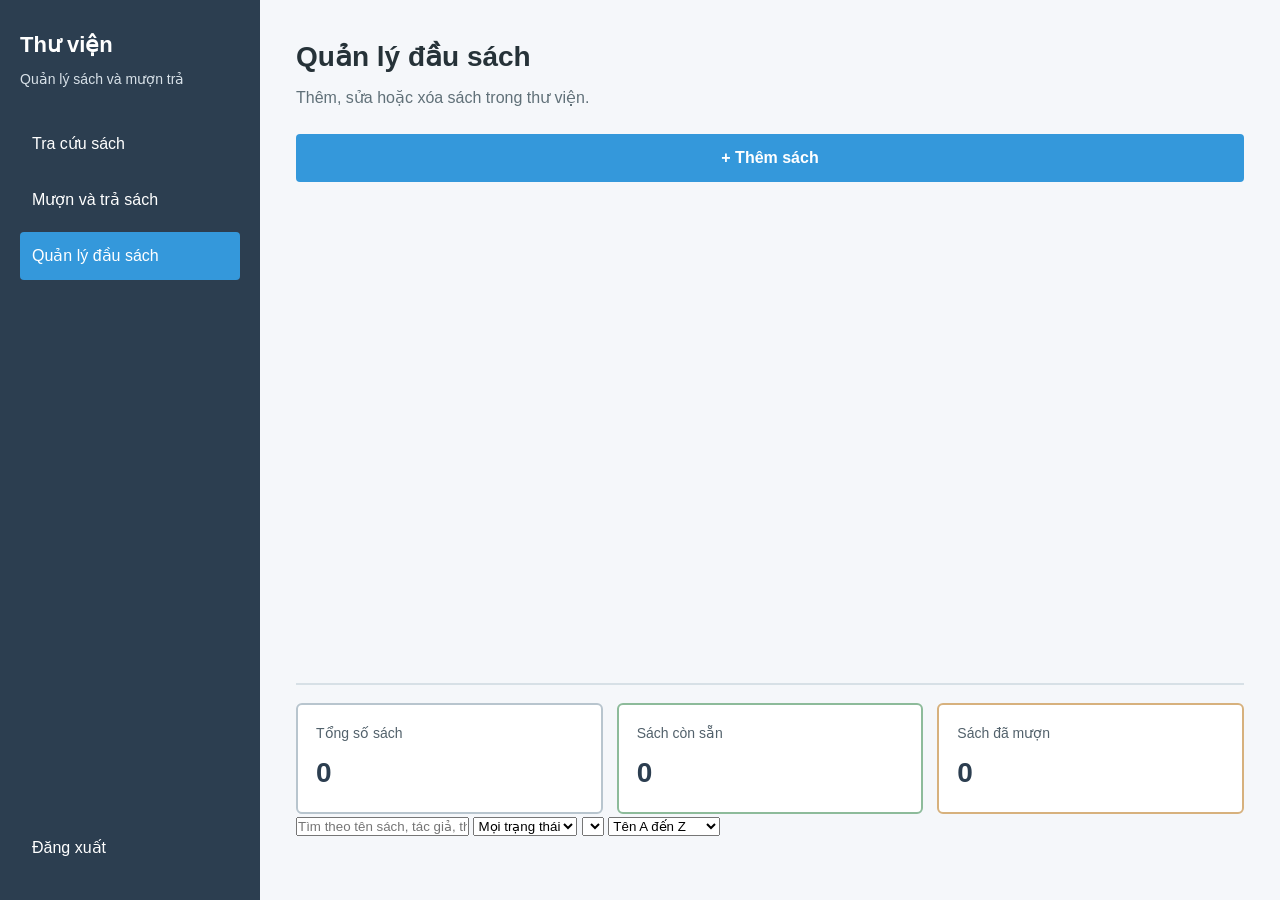
==== admin.html @ 0402d51b "Update admin.html" ====
<!DOCTYPE html>
<html lang="vi">
<head>
    <meta charset="UTF-8">
    <meta name="viewport" content="width=device-width, initial-scale=1.0">
    <title>Quản lý đầu sách - Thư viện</title>
    <link rel="stylesheet" href="css/admin.css">
</head>
<body>
    <main class="page">
        <aside class="sidebar">
            <h2>Thư viện</h2>
            <p class="sidebar-description">Quản lý sách và mượn trả</p>
            <nav>
                <a href="catalog.html" class="nav-link">Tra cứu sách</a>
                <a href="borrow-and-return.html" class="nav-link">Mượn và trả sách</a>
                <a href="admin.html" class="nav-link active">Quản lý đầu sách</a>
            </nav>
            <a href="index.html" class="nav-link logout-link" id="logoutLink">Đăng xuất</a>
        </aside>
        <section class="content">
            <div class="page-head">
                <div>
                    <h1>Quản lý đầu sách</h1>
                    <p class="intro">Thêm, sửa hoặc xóa sách trong thư viện.</p>
                </div>
                <button type="button" class="primary-button" id="addButton">+ Thêm sách</button>
            </div>
            <section class="book-summary" aria-label="Thống kê sách">
                <div class="summary-box"><span class="summary-label">Tổng số sách</span><strong id="totalBooks">0</strong></div>
                <div class="summary-box available-box"><span class="summary-label">Sách còn sẵn</span><strong id="availableBooks">0</strong></div>
                <div class="summary-box borrowed-box"><span class="summary-label">Sách đã mượn</span><strong id="borrowedBooks">0</strong></div>
            </section>
            <section class="toolbar" aria-label="Tìm kiếm và lọc">
                <input type="text" id="searchInput" placeholder="Tìm theo tên sách, tác giả, thể loại, nhà xuất bản" aria-label="Tìm sách">
                <select id="statusFilter" aria-label="Lọc theo trạng thái">
                    <option value="">Mọi trạng thái</option>
                    <option value="Còn sách">Còn sách</option>
                    <option value="Đang mượn">Đang mượn</option>
                </select>
                <select id="categoryFilter" aria-label="Lọc theo thể loại"></select>
                <select id="sortSelect" aria-label="Sắp xếp">
                    <option value="az">Tên A đến Z</option>
                    <option value="za">Tên Z đến A</option>
                    <option value="new">Mới thêm trước</option>
                </select>
            </section>
            <p id="resultCount" class="result-count"></p>
            <section id="bookGrid" class="book-grid"></section>
        </section>
    </main>

    <div class="overlay" id="overlay" hidden>
        <aside class="drawer" role="dialog" aria-modal="true" aria-labelledby="formTitle">
            <form id="bookForm" novalidate>
                <header class="drawer-head">
                    <h2 id="formTitle">Thêm sách mới</h2>
                    <button type="button" class="close-button" id="closeButton" aria-label="Đóng">×</button>
                </header>
                <div class="drawer-body">
                    <h3 class="section-title">Thông tin chính</h3>
                    <div class="form-group"><label for="field-title">Tên sách *</label><input type="text" id="field-title" autocomplete="off"></div>
                    <div class="form-group"><label for="field-author">Tác giả *</label><input type="text" id="field-author" autocomplete="off"></div>
                    <div class="form-group"><label for="field-category">Thể loại *</label><input type="text" id="field-category" list="categoryList" autocomplete="off"><datalist id="categoryList"></datalist></div>
                    <h3 class="section-title">Xuất bản</h3>
                    <div class="form-row">
                        <div class="form-group"><label for="field-publisher">Nhà xuất bản</label><input type="text" id="field-publisher" autocomplete="off"></div>
                        <div class="form-group"><label for="field-year">Năm xuất bản</label><input type="text" id="field-year" inputmode="numeric" autocomplete="off"></div>
                    </div>
                    <h3 class="section-title">Lưu trữ và mô tả</h3>
                    <div class="form-group"><label for="field-shelf">Vị trí kệ sách</label><input type="text" id="field-shelf" autocomplete="off"></div>
                    <div class="form-group"><label for="field-description">Mô tả ngắn</label><textarea id="field-description" rows="3"></textarea></div>
                    <p id="formMessage" class="form-message" role="alert"></p>
                </div>
                <footer class="drawer-foot">
                    <button type="button" class="secondary-button" id="cancelButton">Hủy</button>
                    <button type="submit" class="primary-button" id="saveButton">Thêm sách</button>
                </footer>
            </form>
        </aside>
    </div>
    <div class="toast" id="toast" role="status" hidden></div>
    <script src="js/admin.js"></script>
</body>
</html>
---- css/admin.css ----
* {
    box-sizing: border-box;
    margin: 0;
    padding: 0;
}
body {
    font-family: Arial, sans-serif;
    color: #263238;
    background-color: #f5f7fa;
    line-height: 1.5;
}

.page {
    display: flex;
    min-height: 100vh;
}
.sidebar {
    display: flex;
    flex-direction: column;
    min-height: 100vh;
    width: 260px;
    flex-shrink: 0;
    padding: 28px 20px;
    background-color: #2c3e50;
    color: white;
}
.sidebar h2 {
    margin-bottom: 8px;
    font-size: 22px;
}
.sidebar-description {
    margin-bottom: 30px;
    color: #d8e1e8;
    font-size: 14px;
}
.sidebar nav {
    display: flex;
    flex-direction: column;
    gap: 8px;
}
.nav-link {
    display: block;
    padding: 12px;
    border-radius: 4px;
    color: white;
    text-decoration: none;
}
.logout-link {
    margin-top: auto;
}
.nav-link:hover,
.nav-link.active {
    background-color: #3498db;
}
.content {
    display: flex;
    flex: 1;
    flex-direction: column;
    min-width: 0;
    min-height: 100vh;
    padding: 36px;
}
.content h1 {
    margin-bottom: 8px;
    font-size: 28px;
}
.intro {
    margin-bottom: 24px;
    color: #607078;
}

.admin-layout {
    display: grid;
    grid-template-columns: minmax(260px, 0.85fr) minmax(0, 1.75fr);
    align-items: start;
    gap: 20px;
    width: 100%;
    margin-bottom: 20px;
}

.panel {
    min-width: 0;
    padding: 20px;
    border: 2px solid #b8c5ce;
    border-radius: 6px;
    background-color: #ffffff;
}
.panel-title {
    margin-bottom: 18px;
    padding-bottom: 12px;
    border-bottom: 1px solid #d7e0e6;
    color: #2c3e50;
    font-size: 19px;
    font-weight: 700;
}
.panel label {
    display: block;
    margin-bottom: 7px;
    color: #52616b;
    font-size: 14px;
    font-weight: 700;
}
.panel input[type="text"] {
    display: block;
    width: 100%;
    min-width: 0;
    padding: 11px 12px;
    border: 1px solid #cbd3d8;
    border-radius: 4px;
    background-color: #ffffff;
    color: #263238;
    font: inherit;
    font-size: 15px;
}
.panel input[type="text"]:focus {
    outline: 2px solid #a8d5f0;
    border-color: #3498db;
}

.form-panel {
    position: sticky;
    top: 20px;
}
.form-panel.is-editing {
    border-color: #3498db;
}
.form-group {
    margin-bottom: 16px;
}
.form-actions {
    display: flex;
    flex-direction: column;
    gap: 10px;
    margin-top: 20px;
}
.primary-button,
.secondary-button {
    display: block;
    width: 100%;
    padding: 12px 16px;
    border: 0;
    border-radius: 4px;
    font: inherit;
    font-weight: 700;
    cursor: pointer;
    transition: background-color 0.15s ease-in-out;
}
.primary-button {
    background-color: #3498db;
    color: #ffffff;
}
.primary-button:hover {
    background-color: #2980b9;
}
.secondary-button {
    background-color: #edf1f4;
    color: #2c3e50;
}
.secondary-button:hover {
    background-color: #dde4e9;
}
.secondary-button[hidden] {
    display: none;
}
.primary-button:focus-visible,
.secondary-button:focus-visible,
.action-button:focus-visible {
    outline: 2px solid #2c3e50;
    outline-offset: 2px;
}
.form-message {
    min-height: 24px;
    margin-top: 14px;
    font-size: 14px;
}
.form-message.success {
    color: #276738;
}
.form-message.error {
    color: #b03a2e;
}

.result-count {
    margin: 14px 0 12px;
    color: #52616b;
    font-size: 14px;
}

.table-wrapper {
    width: 100%;
    overflow-x: auto;
}
table {
    width: 100%;
    min-width: 560px;
    border-collapse: collapse;
    color: #53636d;
    text-align: left;
    font-size: 14px;
}
thead {
    background-color: #edf1f4;
    color: #2c3e50;
}
th {
    padding: 12px 10px;
    border-bottom: 2px solid #d7e0e6;
    font-size: 12px;
    font-weight: 700;
    letter-spacing: 0.025em;
    white-space: nowrap;
}
td {
    padding: 12px 10px;
    border-bottom: 1px solid #e0e6ea;
    vertical-align: middle;
}
tbody tr:last-child td {
    border-bottom: 0;
}
tbody tr:hover td {
    background-color: #f7fafc;
}
tbody tr.is-editing-row td {
    background-color: #eaf5fd;
}
.cell-strong {
    color: #2c3e50;
    font-weight: 700;
}
.empty-row {
    padding: 22px 12px;
    color: #71808a;
    text-align: center;
    font-size: 13px;
    font-style: italic;
}
.book-status {
    display: inline-block;
    padding: 4px 8px;
    border-radius: 3px;
    background-color: #e8f5e9;
    color: #276738;
    font-size: 13px;
    white-space: nowrap;
}
.book-status.unavailable {
    background-color: #fff0e8;
    color: #9b4b1d;
}
.action-cell {
    white-space: nowrap;
}
.action-button {
    padding: 7px 10px;
    margin-right: 6px;
    border: 0;
    border-radius: 4px;
    font: inherit;
    font-size: 12px;
    font-weight: 700;
    white-space: nowrap;
    cursor: pointer;
}
.edit-button {
    background-color: #3498db;
    color: #ffffff;
}
.edit-button:hover {
    background-color: #2980b9;
}
.delete-button {
    background-color: #fdecea;
    color: #b03a2e;
}
.delete-button:hover {
    background-color: #f8d4cf;
}

.book-summary {
    display: grid;
    grid-template-columns: repeat(3, minmax(0, 1fr));
    gap: 14px;
    width: 100%;
    margin-top: auto;
    padding-top: 18px;
    border-top: 2px solid #d7e0e6;
}
.summary-box {
    display: flex;
    flex-direction: column;
    gap: 8px;
    padding: 18px;
    border: 2px solid #b8c5ce;
    border-radius: 6px;
    background-color: #ffffff;
}
.summary-label {
    color: #52616b;
    font-size: 14px;
}
.summary-box strong {
    color: #2c3e50;
    font-size: 28px;
}
.available-box {
    border-color: #8dbb9a;
}
.borrowed-box {
    border-color: #d7b17d;
}

@media (max-width: 1050px) {
    .admin-layout {
        grid-template-columns: minmax(0, 1fr);
    }
    .form-panel {
        position: static;
    }
}
@media (max-width: 760px) {
    .page {
        flex-direction: column;
    }
    .sidebar {
        min-height: auto;
        width: 100%;
        padding: 20px;
    }
    .sidebar-description {
        margin-bottom: 16px;
    }
    .sidebar nav {
        flex-direction: row;
        flex-wrap: wrap;
    }
    .content {
        min-height: auto;
        padding: 22px 16px;
    }
    .panel {
        padding: 16px;
    }
    .panel-title {
        font-size: 18px;
    }
    .book-summary {
        grid-template-columns: 1fr;
    }
}
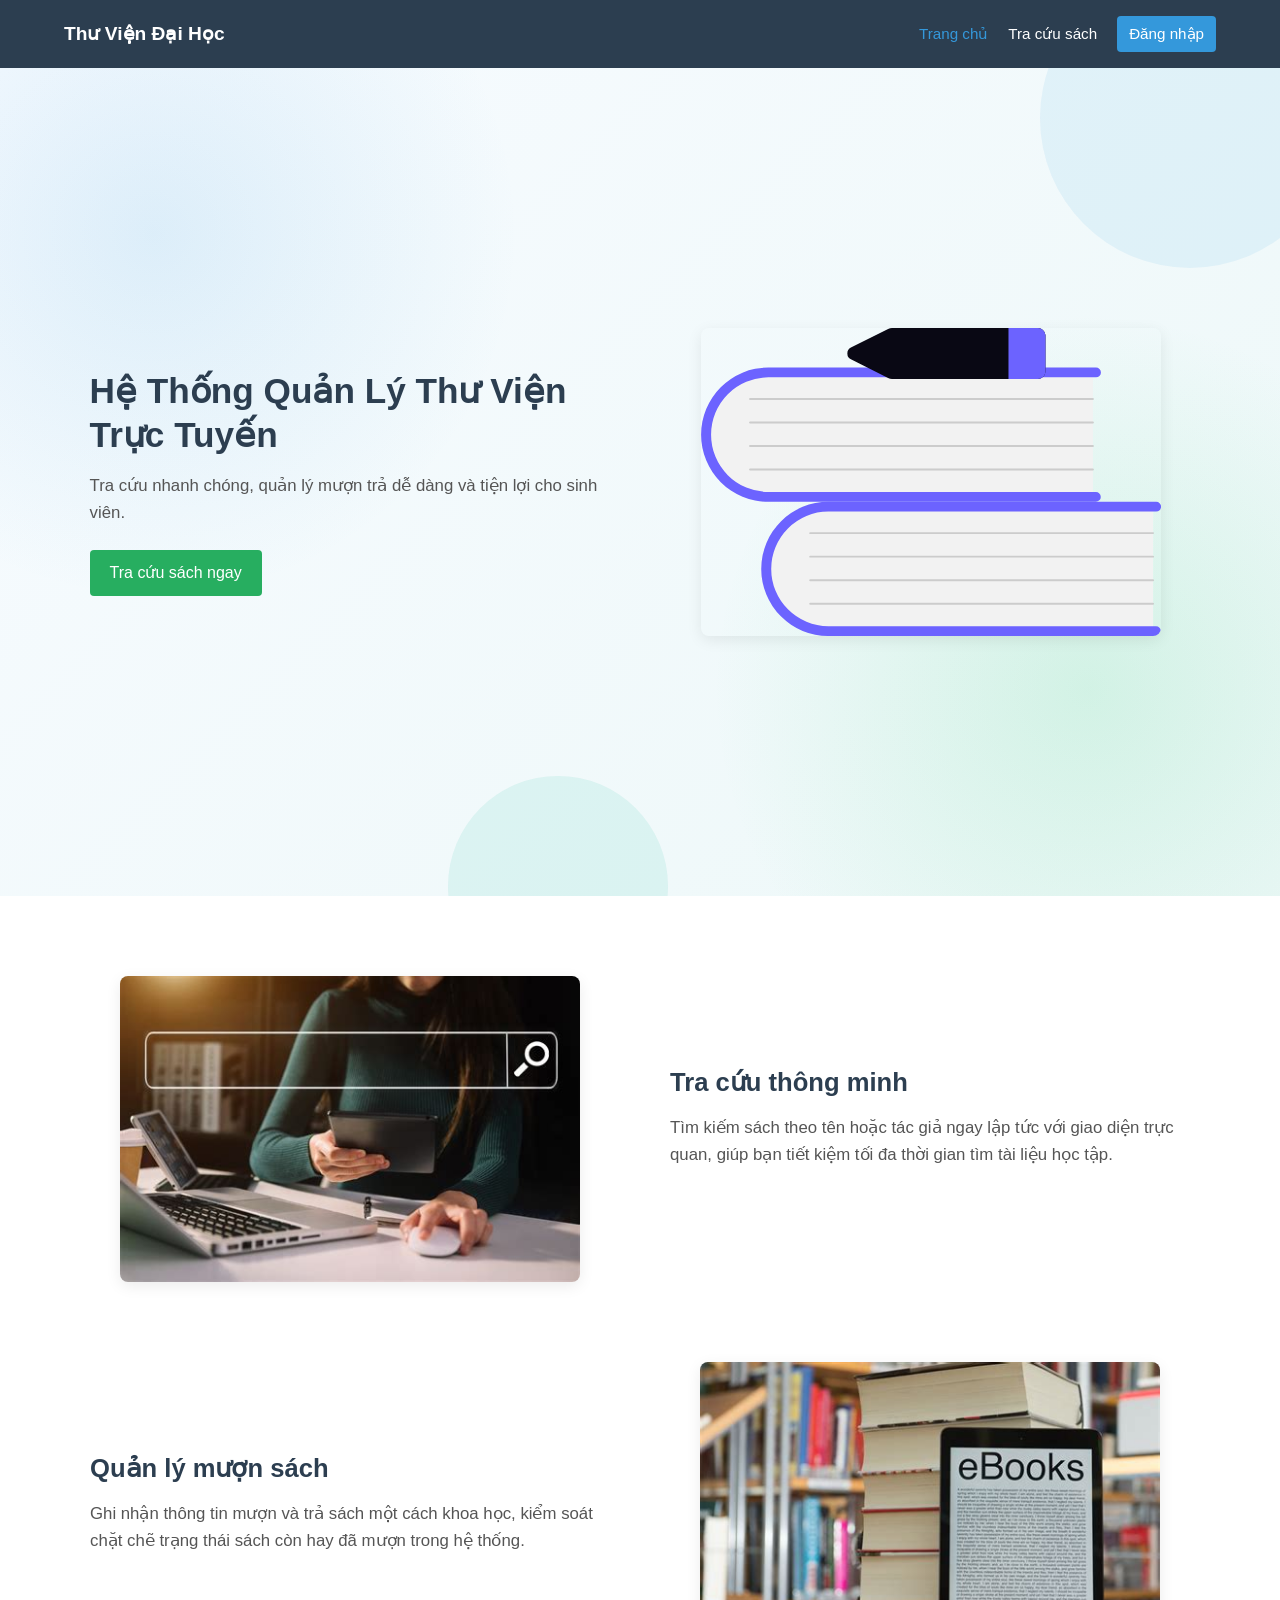
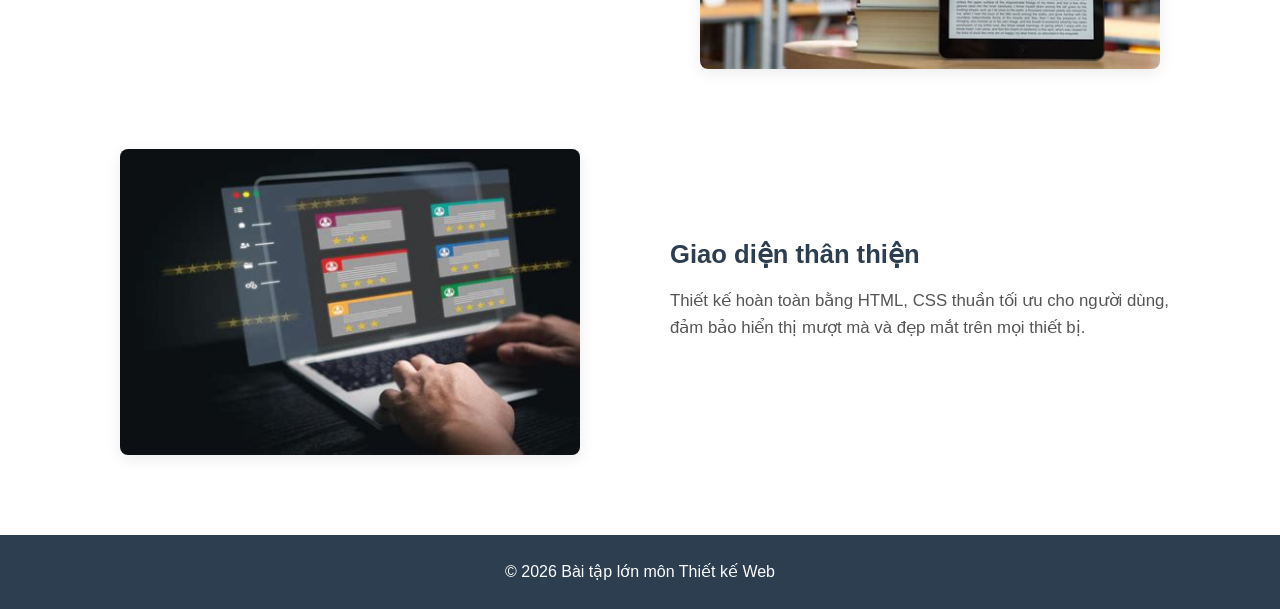
==== commit d46c838c: "Clean" ====
--- a/admin.html
+++ b/admin.html
@@ -49,7 +49,6 @@
             <section id="bookGrid" class="book-grid"></section>
         </section>
     </main>
-
     <div class="overlay" id="overlay" hidden>
         <aside class="drawer" role="dialog" aria-modal="true" aria-labelledby="formTitle">
             <form id="bookForm" novalidate>
--- a/css/admin.css
+++ b/css/admin.css
@@ -1,350 +1,91 @@
-* {
-    box-sizing: border-box;
-    margin: 0;
-    padding: 0;
+* { box-sizing: border-box; margin: 0; padding: 0; }
+body { font-family: Arial, sans-serif; color: #263238; background-color: #f5f7fa; line-height: 1.5; }
+[hidden] { display: none !important; }
+.page { display: flex; min-height: 100vh; }
+.sidebar { display: flex; flex-direction: column; min-height: 100vh; width: 260px; flex-shrink: 0; padding: 28px 20px; background-color: #2c3e50; color: white; }
+.sidebar h2 { margin-bottom: 8px; font-size: 22px; }
+.sidebar-description { margin-bottom: 30px; color: #d8e1e8; font-size: 14px; }
+.sidebar nav { display: flex; flex-direction: column; gap: 8px; }
+.nav-link { display: block; padding: 12px; border-radius: 4px; color: white; text-decoration: none; }
+.logout-link { margin-top: auto; }
+.nav-link:hover, .nav-link.active { background-color: #3498db; }
+.content { flex: 1; min-width: 0; padding: 36px; }
+.page-head { display: flex; align-items: flex-start; justify-content: space-between; gap: 16px; margin-bottom: 24px; }
+.content h1 { margin-bottom: 8px; font-size: 28px; }
+.intro { color: #607078; }
+
+.primary-button, .secondary-button { padding: 11px 18px; border: 0; border-radius: 4px; font: inherit; font-weight: 700; cursor: pointer; transition: background-color 0.15s ease-in-out; white-space: nowrap; }
+.primary-button { background-color: #3498db; color: #fff; }
+.primary-button:hover { background-color: #2980b9; }
+.secondary-button { background-color: #edf1f4; color: #2c3e50; }
+.secondary-button:hover { background-color: #dde4e9; }
+button:focus-visible, a:focus-visible { outline: 2px solid #2c3e50; outline-offset: 2px; }
+
+.book-summary { display: grid; grid-template-columns: repeat(3, minmax(0, 1fr)); gap: 14px; margin-bottom: 20px; }
+.summary-box { display: flex; flex-direction: column; gap: 6px; padding: 16px 18px; border: 2px solid #b8c5ce; border-radius: 6px; background-color: #fff; }
+.summary-label { color: #52616b; font-size: 14px; }
+.summary-box strong { color: #2c3e50; font-size: 26px; }
+.available-box { border-color: #8dbb9a; }
+.borrowed-box { border-color: #d7b17d; }
+
+.toolbar { display: grid; grid-template-columns: minmax(0, 2fr) repeat(3, minmax(0, 1fr)); gap: 12px; padding: 14px; border: 2px solid #b8c5ce; border-radius: 6px; background-color: #fff; }
+input[type="text"], select, textarea { width: 100%; padding: 11px 12px; border: 1px solid #cbd3d8; border-radius: 4px; background-color: #fff; color: #263238; font: inherit; font-size: 15px; }
+textarea { resize: vertical; }
+input:focus, select:focus, textarea:focus { outline: 2px solid #a8d5f0; border-color: #3498db; }
+.result-count { margin: 16px 0 12px; color: #52616b; font-size: 14px; }
+
+.book-grid { display: grid; grid-template-columns: repeat(auto-fill, minmax(170px, 1fr)); gap: 20px; }
+.book-card { display: flex; flex-direction: column; overflow: hidden; border: 2px solid #b8c5ce; border-radius: 6px; background-color: #fff; }
+.book-card:hover { border-color: #3498db; }
+.book-cover { display: flex; flex-direction: column; justify-content: space-between; aspect-ratio: 3 / 4; padding: 14px 12px; color: #fff; text-align: center; }
+.cover-title { font-size: 15px; font-weight: 700; overflow-wrap: anywhere; }
+.cover-author { font-size: 13px; opacity: 0.9; }
+.cover-0 { background: linear-gradient(180deg, #a02a1c, #5c1210); }
+.cover-1 { background: linear-gradient(180deg, #2468b4, #123a6b); }
+.cover-2 { background: linear-gradient(180deg, #34843a, #17491b); }
+.cover-3 { background: linear-gradient(180deg, #c8601f, #7d3410); }
+.cover-4 { background: linear-gradient(180deg, #7b858c, #3b454c); }
+.book-info { display: flex; flex: 1; flex-direction: column; gap: 4px; padding: 12px; }
+.book-name { color: #2c3e50; font-size: 15px; line-height: 1.35; overflow-wrap: anywhere; }
+.book-meta { color: #607078; font-size: 13px; overflow-wrap: anywhere; }
+.book-status { align-self: flex-start; margin-top: 4px; padding: 4px 8px; border-radius: 3px; background-color: #e8f5e9; color: #276738; font-size: 13px; }
+.book-status.unavailable { background-color: #fff0e8; color: #9b4b1d; }
+.card-actions { display: flex; gap: 8px; margin-top: auto; padding-top: 10px; }
+.action-button { flex: 1; padding: 7px 10px; border: 0; border-radius: 4px; font: inherit; font-size: 12px; font-weight: 700; cursor: pointer; }
+.edit-button { background-color: #3498db; color: #fff; }
+.edit-button:hover { background-color: #2980b9; }
+.delete-button { background-color: #fdecea; color: #b03a2e; }
+.delete-button:hover { background-color: #f8d4cf; }
+.empty-state { grid-column: 1 / -1; padding: 40px 12px; border: 2px dashed #b8c5ce; border-radius: 6px; color: #71808a; text-align: center; font-style: italic; }
+
+.overlay { position: fixed; inset: 0; z-index: 10; display: flex; justify-content: flex-end; background-color: rgba(38, 50, 56, 0.45); }
+.drawer { width: 460px; max-width: 100%; height: 100%; background-color: #fff; }
+.drawer form { display: flex; flex-direction: column; height: 100%; }
+.drawer-head, .drawer-foot { display: flex; align-items: center; justify-content: space-between; gap: 12px; padding: 16px 20px; }
+.drawer-head { border-bottom: 1px solid #d7e0e6; }
+.drawer-head h2 { color: #2c3e50; font-size: 19px; }
+.close-button { width: 36px; height: 36px; border: 0; border-radius: 4px; background-color: #edf1f4; color: #2c3e50; font-size: 22px; cursor: pointer; }
+.close-button:hover { background-color: #dde4e9; }
+.drawer-body { flex: 1; overflow-y: auto; padding: 20px; }
+.drawer-foot { justify-content: flex-end; border-top: 1px solid #d7e0e6; }
+.section-title { margin: 6px 0 14px; padding-bottom: 8px; border-bottom: 1px solid #d7e0e6; color: #2c3e50; font-size: 15px; }
+.section-title:not(:first-child) { margin-top: 22px; }
+.form-group { margin-bottom: 14px; }
+.form-group label { display: block; margin-bottom: 7px; color: #52616b; font-size: 14px; font-weight: 700; }
+.form-row { display: grid; grid-template-columns: 2fr 1fr; gap: 12px; }
+.form-message { min-height: 22px; margin-top: 12px; color: #b03a2e; font-size: 14px; }
+.toast { position: fixed; right: 24px; bottom: 24px; z-index: 20; max-width: 340px; padding: 12px 16px; border-radius: 4px; background-color: #2c3e50; color: #fff; font-size: 14px; }
+.toast.error { background-color: #b03a2e; }
+
+@media (max-width: 1050px) { .toolbar { grid-template-columns: repeat(3, minmax(0, 1fr)); } #searchInput { grid-column: 1 / -1; } }
+@media (max-width: 760px) {
+    .page { flex-direction: column; }
+    .sidebar { min-height: auto; width: 100%; padding: 20px; }
+    .sidebar-description { margin-bottom: 16px; }
+    .sidebar nav { flex-direction: row; flex-wrap: wrap; }
+    .content { padding: 22px 16px; }
+    .page-head { flex-direction: column; }
+    .book-summary, .toolbar { grid-template-columns: 1fr; }
+    .book-grid { grid-template-columns: repeat(auto-fill, minmax(140px, 1fr)); }
+    .form-row { grid-template-columns: 1fr; }
 }
-body {
-    font-family: Arial, sans-serif;
-    color: #263238;
-    background-color: #f5f7fa;
-    line-height: 1.5;
-}
-
-.page {
-    display: flex;
-    min-height: 100vh;
-}
-.sidebar {
-    display: flex;
-    flex-direction: column;
-    min-height: 100vh;
-    width: 260px;
-    flex-shrink: 0;
-    padding: 28px 20px;
-    background-color: #2c3e50;
-    color: white;
-}
-.sidebar h2 {
-    margin-bottom: 8px;
-    font-size: 22px;
-}
-.sidebar-description {
-    margin-bottom: 30px;
-    color: #d8e1e8;
-    font-size: 14px;
-}
-.sidebar nav {
-    display: flex;
-    flex-direction: column;
-    gap: 8px;
-}
-.nav-link {
-    display: block;
-    padding: 12px;
-    border-radius: 4px;
-    color: white;
-    text-decoration: none;
-}
-.logout-link {
-    margin-top: auto;
-}
-.nav-link:hover,
-.nav-link.active {
-    background-color: #3498db;
-}
-.content {
-    display: flex;
-    flex: 1;
-    flex-direction: column;
-    min-width: 0;
-    min-height: 100vh;
-    padding: 36px;
-}
-.content h1 {
-    margin-bottom: 8px;
-    font-size: 28px;
-}
-.intro {
-    margin-bottom: 24px;
-    color: #607078;
-}
-
-.admin-layout {
-    display: grid;
-    grid-template-columns: minmax(260px, 0.85fr) minmax(0, 1.75fr);
-    align-items: start;
-    gap: 20px;
-    width: 100%;
-    margin-bottom: 20px;
-}
-
-.panel {
-    min-width: 0;
-    padding: 20px;
-    border: 2px solid #b8c5ce;
-    border-radius: 6px;
-    background-color: #ffffff;
-}
-.panel-title {
-    margin-bottom: 18px;
-    padding-bottom: 12px;
-    border-bottom: 1px solid #d7e0e6;
-    color: #2c3e50;
-    font-size: 19px;
-    font-weight: 700;
-}
-.panel label {
-    display: block;
-    margin-bottom: 7px;
-    color: #52616b;
-    font-size: 14px;
-    font-weight: 700;
-}
-.panel input[type="text"] {
-    display: block;
-    width: 100%;
-    min-width: 0;
-    padding: 11px 12px;
-    border: 1px solid #cbd3d8;
-    border-radius: 4px;
-    background-color: #ffffff;
-    color: #263238;
-    font: inherit;
-    font-size: 15px;
-}
-.panel input[type="text"]:focus {
-    outline: 2px solid #a8d5f0;
-    border-color: #3498db;
-}
-
-.form-panel {
-    position: sticky;
-    top: 20px;
-}
-.form-panel.is-editing {
-    border-color: #3498db;
-}
-.form-group {
-    margin-bottom: 16px;
-}
-.form-actions {
-    display: flex;
-    flex-direction: column;
-    gap: 10px;
-    margin-top: 20px;
-}
-.primary-button,
-.secondary-button {
-    display: block;
-    width: 100%;
-    padding: 12px 16px;
-    border: 0;
-    border-radius: 4px;
-    font: inherit;
-    font-weight: 700;
-    cursor: pointer;
-    transition: background-color 0.15s ease-in-out;
-}
-.primary-button {
-    background-color: #3498db;
-    color: #ffffff;
-}
-.primary-button:hover {
-    background-color: #2980b9;
-}
-.secondary-button {
-    background-color: #edf1f4;
-    color: #2c3e50;
-}
-.secondary-button:hover {
-    background-color: #dde4e9;
-}
-.secondary-button[hidden] {
-    display: none;
-}
-.primary-button:focus-visible,
-.secondary-button:focus-visible,
-.action-button:focus-visible {
-    outline: 2px solid #2c3e50;
-    outline-offset: 2px;
-}
-.form-message {
-    min-height: 24px;
-    margin-top: 14px;
-    font-size: 14px;
-}
-.form-message.success {
-    color: #276738;
-}
-.form-message.error {
-    color: #b03a2e;
-}
-
-.result-count {
-    margin: 14px 0 12px;
-    color: #52616b;
-    font-size: 14px;
-}
-
-.table-wrapper {
-    width: 100%;
-    overflow-x: auto;
-}
-table {
-    width: 100%;
-    min-width: 560px;
-    border-collapse: collapse;
-    color: #53636d;
-    text-align: left;
-    font-size: 14px;
-}
-thead {
-    background-color: #edf1f4;
-    color: #2c3e50;
-}
-th {
-    padding: 12px 10px;
-    border-bottom: 2px solid #d7e0e6;
-    font-size: 12px;
-    font-weight: 700;
-    letter-spacing: 0.025em;
-    white-space: nowrap;
-}
-td {
-    padding: 12px 10px;
-    border-bottom: 1px solid #e0e6ea;
-    vertical-align: middle;
-}
-tbody tr:last-child td {
-    border-bottom: 0;
-}
-tbody tr:hover td {
-    background-color: #f7fafc;
-}
-tbody tr.is-editing-row td {
-    background-color: #eaf5fd;
-}
-.cell-strong {
-    color: #2c3e50;
-    font-weight: 700;
-}
-.empty-row {
-    padding: 22px 12px;
-    color: #71808a;
-    text-align: center;
-    font-size: 13px;
-    font-style: italic;
-}
-.book-status {
-    display: inline-block;
-    padding: 4px 8px;
-    border-radius: 3px;
-    background-color: #e8f5e9;
-    color: #276738;
-    font-size: 13px;
-    white-space: nowrap;
-}
-.book-status.unavailable {
-    background-color: #fff0e8;
-    color: #9b4b1d;
-}
-.action-cell {
-    white-space: nowrap;
-}
-.action-button {
-    padding: 7px 10px;
-    margin-right: 6px;
-    border: 0;
-    border-radius: 4px;
-    font: inherit;
-    font-size: 12px;
-    font-weight: 700;
-    white-space: nowrap;
-    cursor: pointer;
-}
-.edit-button {
-    background-color: #3498db;
-    color: #ffffff;
-}
-.edit-button:hover {
-    background-color: #2980b9;
-}
-.delete-button {
-    background-color: #fdecea;
-    color: #b03a2e;
-}
-.delete-button:hover {
-    background-color: #f8d4cf;
-}
-
-.book-summary {
-    display: grid;
-    grid-template-columns: repeat(3, minmax(0, 1fr));
-    gap: 14px;
-    width: 100%;
-    margin-top: auto;
-    padding-top: 18px;
-    border-top: 2px solid #d7e0e6;
-}
-.summary-box {
-    display: flex;
-    flex-direction: column;
-    gap: 8px;
-    padding: 18px;
-    border: 2px solid #b8c5ce;
-    border-radius: 6px;
-    background-color: #ffffff;
-}
-.summary-label {
-    color: #52616b;
-    font-size: 14px;
-}
-.summary-box strong {
-    color: #2c3e50;
-    font-size: 28px;
-}
-.available-box {
-    border-color: #8dbb9a;
-}
-.borrowed-box {
-    border-color: #d7b17d;
-}
-
-@media (max-width: 1050px) {
-    .admin-layout {
-        grid-template-columns: minmax(0, 1fr);
-    }
-    .form-panel {
-        position: static;
-    }
-}
-@media (max-width: 760px) {
-    .page {
-        flex-direction: column;
-    }
-    .sidebar {
-        min-height: auto;
-        width: 100%;
-        padding: 20px;
-    }
-    .sidebar-description {
-        margin-bottom: 16px;
-    }
-    .sidebar nav {
-        flex-direction: row;
-        flex-wrap: wrap;
-    }
-    .content {
-        min-height: auto;
-        padding: 22px 16px;
-    }
-    .panel {
-        padding: 16px;
-    }
-    .panel-title {
-        font-size: 18px;
-    }
-    .book-summary {
-        grid-template-columns: 1fr;
-    }
-}
